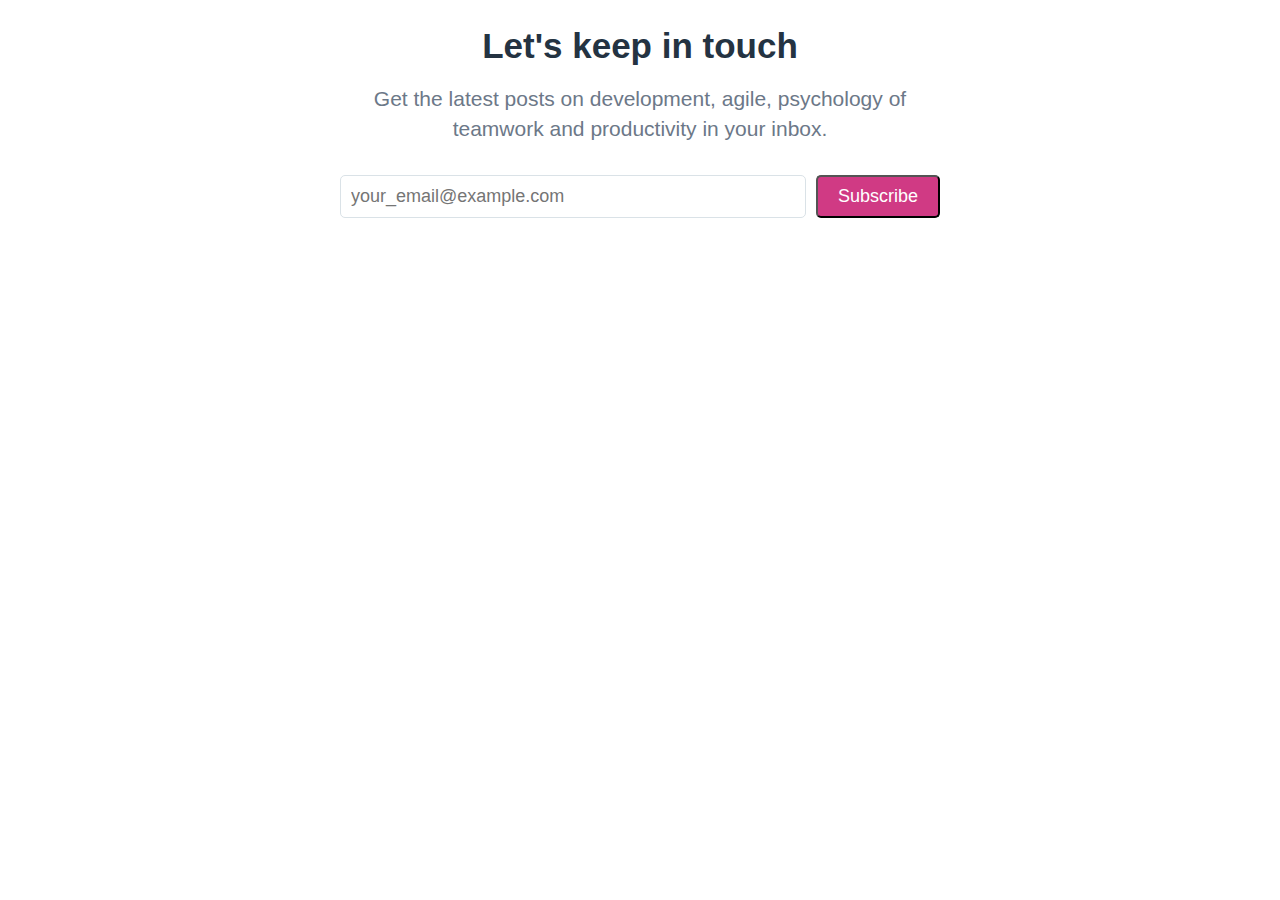
==== src/form.html @ f83e0774 "First checkin" ====
<!DOCTYPE html>
<html>
  <head>
    <link href="./styles.css" rel="stylesheet" />
  </head>
  <body>
    <div id="mc_embed_signup">
      <form
        action="https://onefiniteloop.us4.list-manage.com/subscribe/post?u=48b30fd868f5701248886b82c&amp;id=0c4a534985"
        method="post"
        id="mc-embedded-subscribe-form"
        name="mc-embedded-subscribe-form"
        class="validate"
        target="_blank"
        novalidate
      >
        <div id="mc_embed_signup_scroll">
          <h2>Let's keep in touch</h2>
          <p class="subscribe-form-description">
            Get the latest posts on development, agile, psychology of teamwork
            and productivity in your inbox.
          </p>
          <div class="mc-field-group">
            <input
              type="email"
              value=""
              name="EMAIL"
              class="required email"
              id="mce-EMAIL"
              autocomplete="false"
              placeholder="your_email@example.com"
            />
            <input
              type="submit"
              value="Subscribe"
              name="subscribe"
              id="mc-embedded-subscribe"
              class="button"
            />
          </div>
          <div id="mce-responses" class="clear">
            <div
              class="response"
              id="mce-error-response"
              style="display:none"
            ></div>
            <div
              class="response"
              id="mce-success-response"
              style="display:none"
            ></div>
          </div>
          <!-- real people should not fill this in and expect good things - do not remove this or risk form bot signups-->
          <div style="position: absolute; left: -5000px;" aria-hidden="true">
            <input
              type="text"
              name="b_48b30fd868f5701248886b82c_0c4a534985"
              tabindex="-1"
              value=""
            />
          </div>
        </div>
      </form>
    </div>
  </body>
</html>
---- src/styles.css ----
#mc_embed_signup {
  font-family: Source Sans Pro, Helvetica, Arial, sans-serif;
  color: #243342;
  padding: 20px;
  text-align: center;
  max-width: 600px;
  margin: 0 auto;
}

/* Styles the header text above the inputs */

#mc_embed_signup h2 {
  margin: 0 0 10px;
  padding: 0;
  font-size: 35px;
  line-height: 1;
  font-weight: 600;
  text-align: center;
}

.subscribe-form-description {
  color: #6c7888;
  font-size: 21px;
  line-height: 30px;
}

/* Adds extra space around the input boxes */

#mc_embed_signup .mc-field-group {
  padding: 10px 0;
  display: flex;
  align-items: baseline;
  justify-content: center;
}

#mce-EMAIL {
  padding: 10px;
  border: 1px solid #dae2e7;
  color: #738a94;
  font-size: 18px;
  font-weight: 400;
  user-select: text;
  border-radius: 5px;
  width: 100%;
  color: #243342;
}

/* Styles the subscribe button */

#mc_embed_signup .button {
  position: relative;
  display: inline-block;
  margin: 0 0 0 10px;
  padding: 0 20px;
  height: 43px;
  outline: none;
  color: #fff;
  font-size: 18px;
  line-height: 39px;
  font-weight: 400;
  text-align: center;
  background-color: #d03a84;
  border-radius: 5px;
}
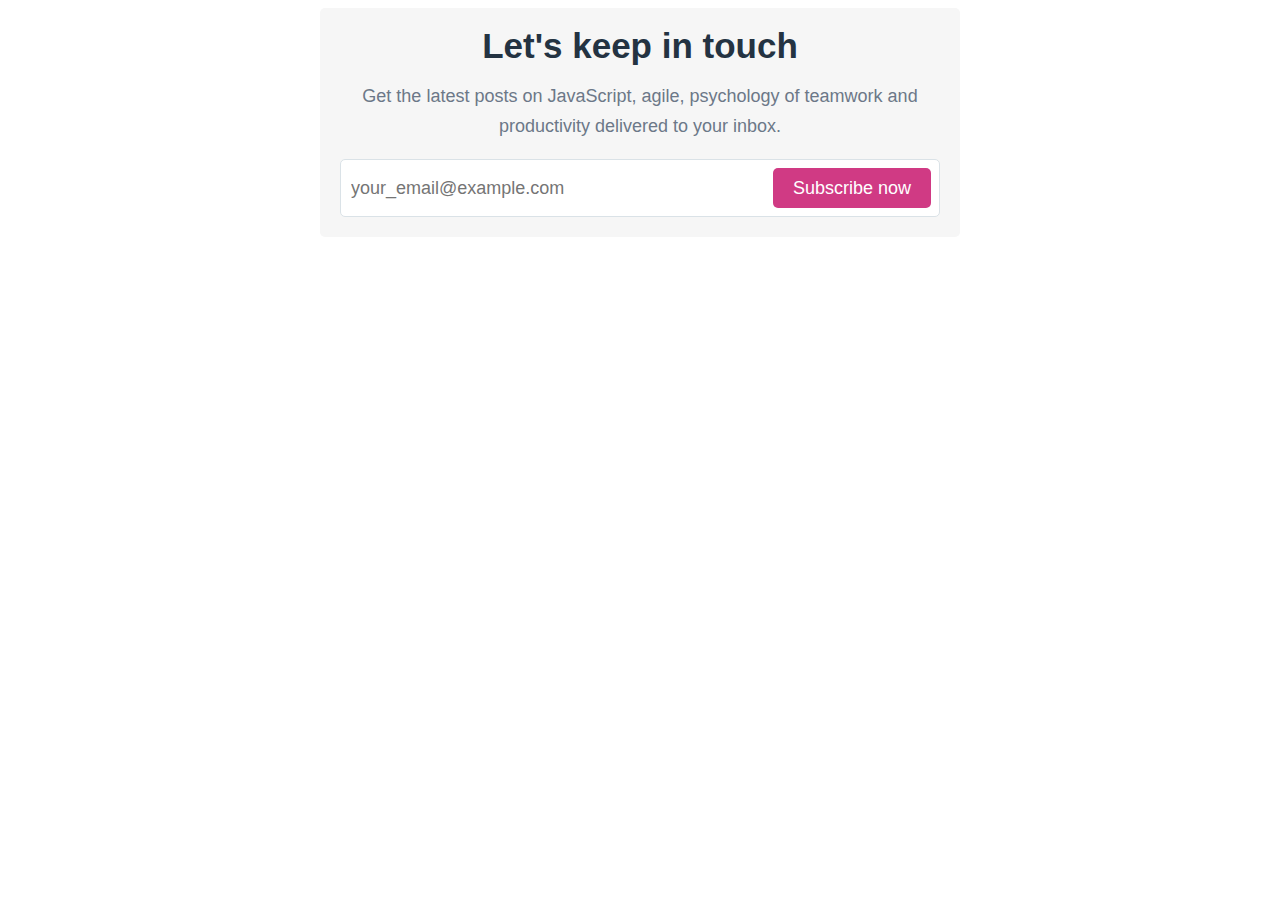
==== commit a00bc8a5: "Updates style and wording" ====
--- a/src/form.html
+++ b/src/form.html
@@ -17,8 +17,8 @@
         <div id="mc_embed_signup_scroll">
           <h2>Let's keep in touch</h2>
           <p class="subscribe-form-description">
-            Get the latest posts on development, agile, psychology of teamwork
-            and productivity in your inbox.
+            Get the latest posts on JavaScript, agile, psychology of teamwork
+            and productivity delivered to your inbox.
           </p>
           <div class="mc-field-group">
             <input
@@ -32,7 +32,7 @@
             />
             <input
               type="submit"
-              value="Subscribe"
+              value="Subscribe now"
               name="subscribe"
               id="mc-embedded-subscribe"
               class="button"
--- a/src/styles.css
+++ b/src/styles.css
@@ -5,6 +5,8 @@
   text-align: center;
   max-width: 600px;
   margin: 0 auto;
+  background-color: #f6f6f6;
+  border-radius: 5px;
 }
 
 /* Styles the header text above the inputs */
@@ -20,45 +22,47 @@
 
 .subscribe-form-description {
   color: #6c7888;
-  font-size: 21px;
+  font-size: 18px;
   line-height: 30px;
+  font-weight: 200;
 }
 
 /* Adds extra space around the input boxes */
 
 #mc_embed_signup .mc-field-group {
-  padding: 10px 0;
+  padding: 8px;
   display: flex;
   align-items: baseline;
   justify-content: center;
+  border: 1px solid #dae2e7;
+  border-radius: 5px;
+  background-color: #fff;
 }
 
 #mce-EMAIL {
-  padding: 10px;
-  border: 1px solid #dae2e7;
   color: #738a94;
   font-size: 18px;
   font-weight: 400;
   user-select: text;
-  border-radius: 5px;
   width: 100%;
-  color: #243342;
+  border: 0;
+  outline: none;
+  margin-bottom: 0;
 }
 
 /* Styles the subscribe button */
 
 #mc_embed_signup .button {
-  position: relative;
-  display: inline-block;
-  margin: 0 0 0 10px;
   padding: 0 20px;
-  height: 43px;
   outline: none;
   color: #fff;
+  height: 40px;
   font-size: 18px;
-  line-height: 39px;
   font-weight: 400;
   text-align: center;
   background-color: #d03a84;
   border-radius: 5px;
+  margin-bottom: 0;
+  width: 200px;
+  border: none;
 }
